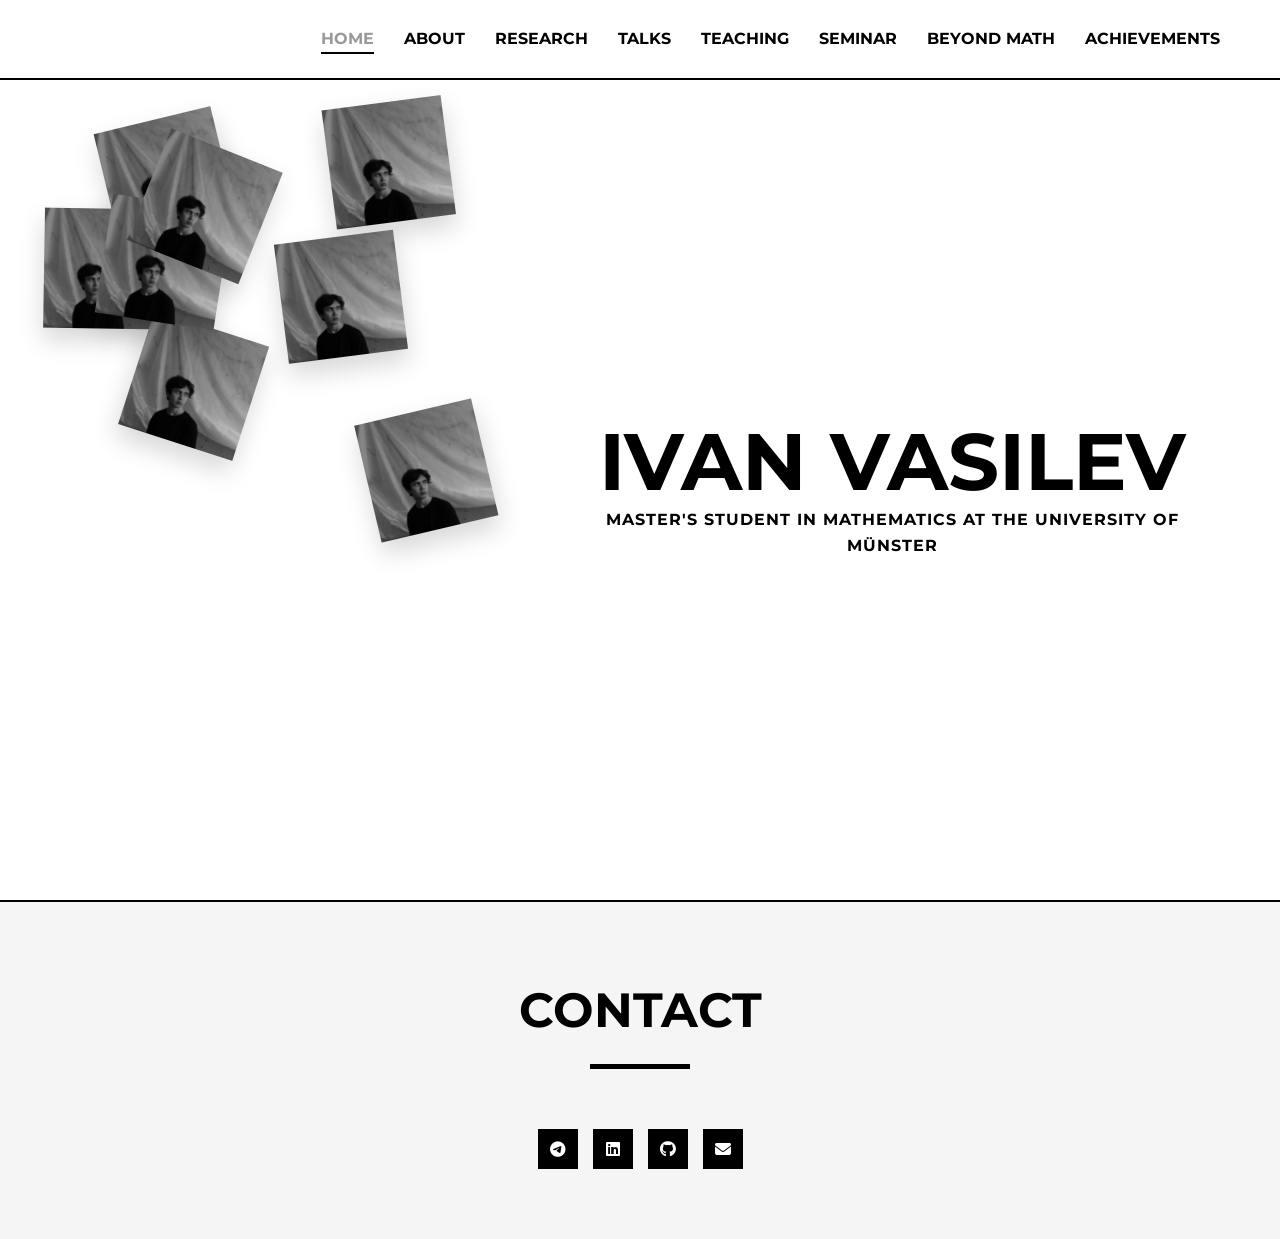
==== index.html @ d0bcae61 "Talks: order current-semester talks newest first, drop reference line Co-Authored-By: Claude Opus 5." ====
<!DOCTYPE html>
<html lang="en">
<head>
    <meta charset="UTF-8">
    <meta name="viewport" content="width=device-width, initial-scale=1.0">
    <title>Ivan Vasilev | Mathematics at the University of Münster</title>
    <meta name="description" content="Ivan Vasilev is a master's student in mathematics at the University of Münster, interested in homotopy theory.">
    <meta name="robots" content="index, follow, max-image-preview:large">
    <meta name="google-site-verification" content="-XDNYFo2A6CDOmkYh7S6EPjjQCt_J9gS6FvxMOCXnog">
    <link rel="canonical" href="https://vasilyevivan.github.io/web-page/">
    <link rel="icon" type="image/jpeg" href="https://vasilyevivan.github.io/web-page/images/profile.jpg">
    <link rel="apple-touch-icon" href="https://vasilyevivan.github.io/web-page/images/profile.jpg">

    <meta property="og:type" content="profile">
    <meta property="og:site_name" content="Ivan Vasilev">
    <meta property="og:title" content="Ivan Vasilev | Mathematics at the University of Münster">
    <meta property="og:description" content="Master's student in mathematics at the University of Münster, interested in homotopy theory.">
    <meta property="og:url" content="https://vasilyevivan.github.io/web-page/">
    <meta property="og:image" content="https://vasilyevivan.github.io/web-page/images/profile.jpg">
    <meta property="og:image:alt" content="Portrait of Ivan Vasilev">
    <meta property="og:image:width" content="640">
    <meta property="og:image:height" content="640">
    <meta property="og:locale" content="en_US">
    <meta property="profile:first_name" content="Ivan">
    <meta property="profile:last_name" content="Vasilev">

    <meta name="twitter:card" content="summary">
    <meta name="twitter:title" content="Ivan Vasilev | Mathematics at the University of Münster">
    <meta name="twitter:description" content="Master's student in mathematics at the University of Münster, interested in homotopy theory.">
    <meta name="twitter:image" content="https://vasilyevivan.github.io/web-page/images/profile.jpg">
    <meta name="twitter:image:alt" content="Portrait of Ivan Vasilev">

    <script type="application/ld+json">
    {
        "@context": "https://schema.org",
        "@type": "ProfilePage",
        "mainEntity": {
            "@type": "Person",
            "@id": "https://vasilyevivan.github.io/web-page/#ivan-vasilev",
            "name": "Ivan Vasilev",
            "url": "https://vasilyevivan.github.io/web-page/",
            "image": "https://vasilyevivan.github.io/web-page/images/profile.jpg",
            "description": "Master's student in mathematics at the University of Münster, interested in homotopy theory.",
            "jobTitle": "Master's Student in Mathematics",
            "affiliation": {
                "@type": "CollegeOrUniversity",
                "name": "University of Münster",
                "sameAs": "https://www.uni-muenster.de/en/"
            },
            "alumniOf": {
                "@type": "CollegeOrUniversity",
                "name": "Saint Petersburg State University",
                "sameAs": "https://english.spbu.ru/"
            },
            "sameAs": [
                "https://github.com/VasilyevIvan",
                "https://arxiv.org/search/math?searchtype=author&query=Vasilev%2C+I",
                "https://www.linkedin.com/in/vasilevvanya/",
                "https://t.me/VanilievVasya"
            ],
            "knowsAbout": [
                "Mathematics",
                "Homotopy theory",
                "Algebraic topology"
            ]
        }
    }
    </script>
    <link rel="stylesheet" href="css/style.css?v=20260604-7">
    <link rel="preconnect" href="https://fonts.googleapis.com">
    <link rel="preconnect" href="https://fonts.gstatic.com" crossorigin>
    <link href="https://fonts.googleapis.com/css2?family=Montserrat:wght@400;700&amp;display=swap" rel="stylesheet">
    <link rel="stylesheet" href="https://cdnjs.cloudflare.com/ajax/libs/font-awesome/6.4.0/css/all.min.css">
</head>
<body>
    <nav id="navbar">
        <div class="nav-content">
            <ul class="nav-links">
                <li><a href="#home">Home</a></li>
                <li><a href="#about">About</a></li>
                <li><a href="#research">Research</a></li>
                <li><a href="#talks">Talks</a></li>
                <li><a href="#teaching">Teaching</a></li>
                <li><a href="#seminar">Seminar</a></li>
                <li><a href="#beyond-math">Beyond Math</a></li>
                <li><a href="#achievements">Achievements</a></li>
            </ul>
            <div class="hamburger">
                <span></span>
                <span></span>
                <span></span>
            </div>
        </div>
    </nav>
<header id="hero" class="page-section" data-page="home">
    <div class="hero-content">
        <div class="hero-image-cluster" aria-label="Animated profile photos">
            <img class="card-photo" src="images/profile.jpg" alt="Ivan Vasilev profile photo">
            <img class="card-photo" src="images/profile.jpg" alt="Ivan Vasilev profile photo">
            <img class="card-photo" src="images/profile.jpg" alt="Ivan Vasilev profile photo">
            <img class="card-photo" src="images/profile.jpg" alt="Ivan Vasilev profile photo">
            <img class="card-photo" src="images/profile.jpg" alt="Ivan Vasilev profile photo">
            <img class="card-photo" src="images/profile.jpg" alt="Ivan Vasilev profile photo">
            <img class="card-photo" src="images/profile.jpg" alt="Ivan Vasilev profile photo">
            <img class="card-photo" src="images/profile.jpg" alt="Ivan Vasilev profile photo">
        </div>
        <div class="hero-text">
            <h1>Ivan Vasilev</h1>
            <h2>Master's Student in Mathematics at the University of Münster</h2>
        </div>
    </div>
</header>
<main>
    <section id="about" class="page-section" data-page="about">
        <div class="container">
            <h2 class="section-title">About Me</h2>
            <div class="about-content">
                <div class="about-text">
                    <p>I am a Master’s student in Mathematics at the University of Münster and a homotopy theorist by training. That said, I am drawn to the full breadth of mathematics: I especially enjoy questions guided by geometric intuition and approached through the language of algebra. Working at the intersection of fields fascinates me the most.</p>
                    <p>Previously, I graduated with distinction from the Faculty of Mathematics and Computer Science at Saint Petersburg State University.</p>
                    <p>Beyond the world of math, I have a wide range of passions, including theater, cinema, football, chess, and linguistics, and (to be updated).</p>
                </div>
            </div>
        </div>
    </section>

    <section id="research" class="page-section" data-page="research">
    <div class="container">
        <h2 class="section-title">Research Experience</h2>
        <div class="research-content">
            <h3 class="research-group-title">Preprints <a class="research-group-link" href="https://arxiv.org/search/math?searchtype=author&amp;query=Vasilev%2C+I" target="_blank" rel="me noopener noreferrer">All on arXiv →</a></h3>
            <ul class="research-list">
                <li>
                    <h3><a href="https://arxiv.org/abs/2512.18110" target="_blank">Unordered resolutions and homological stability for linear groups</a></h3>
                    <p class="fine-print">2025 | arXiv:2512.18110 | Joint with Serge Yagunov</p>
                    <p>My bachelor's thesis, implementing and developing Professor S. Yagunov's idea for a simplified proof of (rational) homology stability for linear groups and related questions.</p>
                </li>
            </ul>
            <h3 class="research-group-title">Other</h3>
            <ul class="other-projects">
                <li>
                    <div>
                        <h3>Torsion group of elliptic curve and volume numbers</h3>
                        <p class="project-note">3rd-year course work; recognized in the Yadro coursework competition</p>
                    </div>
                    <p class="fine-print">2024 | Saint Petersburg State University</p>
                </li>
                <li>
                    <div>
                        <h3>Binomial sums modulo prime number</h3>
                        <p class="project-note">2nd-year course work in combinatorial number theory</p>
                    </div>
                    <p class="fine-print">2023 | Saint Petersburg State University</p>
                </li>
                <li>
                    <div>
                        <h3>Substructural searching in molecular database</h3>
                        <p class="project-note">Industry experience as an algorithms researcher</p>
                    </div>
                    <p class="fine-print">March 2022 - August 2022 | Quantori</p>
                </li>
            </ul>
        </div>
    </div>
</section>

<section id="talks" class="page-section" data-page="talks">
    <div class="container">
        <h2 class="section-title">Selected Talks</h2> <!-- Title changed here -->
        <div class="talks-content">
            <h3 class="research-group-title">Winter Semester 2026/27</h3>
            <ul class="research-list"> <!-- Reusing research-list class for consistent styling -->
                <li>
                    <h3><i>K</i>-theory of stable ∞-categories, additive and localizing invariants</h3>
                    <p class="fine-print">9 December 2026 | Introduction to Algebraic K-Theory seminar, Münster</p>
                </li>
                <li>
                    <h3>Nilpotence, periodicity, and the thick subcategory theorem</h3>
                    <p class="fine-print">20 November 2026 | Advanced Topics in Tensor Triangular Geometry seminar (T. Barthel, L. Pol), MPIM Bonn</p>
                </li>
            </ul>
            <h3 class="research-group-title">Earlier talks</h3>
            <div class="compact-list grouped-list past-talks">
                <h3 class="compact-group-title">Summer Semester 2026</h3>
                <ul>
                        <li>
                            <h3>Semi-continuity theorem</h3>
                            <p class="fine-print">July 2026 | Cohomology of Coherent sheaves seminar, Münster</p>
                        </li>
                        <li>
                            <h3>Tensor categories</h3>
                            <p class="fine-print">June 2026 | Tannakian duality seminar, Münster</p>
                        </li>
                        <li>
                            <h3>Smith-Toda complexes</h3>
                            <p class="fine-print">May 2026 | Münster | Based on the chapter in A chromatic approach in homological stability by O. Randal-Williams</p>
                        </li>
                </ul>
                <h3 class="compact-group-title">Summer Semester 2025</h3>
                <ul>
                        <li>
                            <h3><a href="https://www.youtube.com/watch?v=NWBrfr2-x2Q" target="_blank">Homological stability for symmetric groups</a></h3>
                            <p class="fine-print">August 2025 | Summer mathematical lecture hall</p>
                        </li>
                </ul>
                <h3 class="compact-group-title">Winter Semester 2024/25</h3>
                <ul>
                        <li>
                            <h3>Quillen's +-construction and higher K-theory</h3>
                            <p class="fine-print">December 2024 | Student K-theory seminar</p>
                        </li>
                        <li>
                            <h3><a href="https://www.youtube.com/watch?v=ghUfPEauoR8" target="_blank">Steenrod operations and first stable homotopy group</a></h3>
                            <p class="fine-print">December 2024 | Student stable homotopy theory seminar</p>
                        </li>
                </ul>
                <h3 class="compact-group-title">Summer Semester 2024</h3>
                <ul>
                        <li>
                            <h3><a href="https://www.youtube.com/playlist?list=PLRtkLMXefuh-vQOdfvrTMmMHDNJ3cPCwY" target="_blank">Introductory course in Algebraic K-theory</a></h3>
                            <p class="fine-print">July 2024 | Summer mathematical lecture hall</p>
                        </li>
                </ul>
                <h3 class="compact-group-title">Winter Semester 2023/24</h3>
                <ul>
                        <li>
                            <h3><a href="https://www.youtube.com/watch?v=-cWu_NRbt2I&amp;ab_channel=SergeYagunov" target="_blank">Heights on elliptic curves and Mordell-Weil theorem</a></h3>
                            <p class="fine-print">December 2023 | Modular forms and elliptic curves course</p>
                        </li>
                        <li>
                            <h3><a href="https://www.youtube.com/watch?v=aqSGxX3_noo" target="_blank">Equations in finite fields. Chevalley-Warning theorem.</a></h3>
                            <p class="fine-print">October 2023 | Student Number Theory Seminar</p>
                        </li>
                </ul>
            </div>
        </div>
    </div>
</section>

<section id="teaching" class="page-section" data-page="teaching">
    <div class="container">
        <h2 class="section-title">Teaching &amp; Organizational Experience</h2>
        <div class="about-text"> <!-- Reusing about-text for the intro paragraph styling -->
            <p>Sometimes I give lectures or organize mathematical and cultural events. I have taught audiences ranging from schoolchildren to university students, starting from my own high school years. Some of the projects I have been involved in are listed below.</p>
        </div>

        <div class="teaching-timeline">
            <article class="timeline-item">
                <span class="timeline-marker"></span>
                <div class="timeline-card">
                    <span class="timeline-type">Teaching</span>
                    <h3>Topology I</h3>
                    <p class="fine-print">Winter Semester 2026-2027 | University of Münster (Teaching assistant)</p>
                </div>
            </article>
            <article class="timeline-item">
                <span class="timeline-marker"></span>
                <div class="timeline-card">
                    <span class="timeline-type">Teaching</span>
                    <h3>Ordinary Differential Equations for Students in Teacher Training</h3>
                    <p class="fine-print">Summer Semester 2026 | University of Münster (Teaching assistant)</p>
                </div>
            </article>
            <article class="timeline-item">
                <span class="timeline-marker"></span>
                <div class="timeline-card">
                    <span class="timeline-type">Teaching</span>
                    <h3>Multidimensional Integral Calculus</h3>
                    <p class="fine-print">Winter Semester 2025-2026 | University of Münster (Teaching assistant)</p>
                </div>
            </article>
            <article class="timeline-item">
                <span class="timeline-marker"></span>
                <div class="timeline-card">
                    <span class="timeline-type">Teaching</span>
                    <h3>Linear algebra course</h3>
                    <p class="fine-print">September 2024 - Present | ITMO University, Saint Petersburg (Teaching assistant)</p>
                </div>
            </article>
            <article class="timeline-item">
                <span class="timeline-marker"></span>
                <div class="timeline-card">
                    <span class="timeline-type">Teaching</span>
                    <h3>Summer school of Math and CS faculty SPbU</h3>
                    <p class="fine-print">June 2024 | Head of the educational program "Catalan's hypothesis", Saint Petersburg</p>
                </div>
            </article>
            <article class="timeline-item">
                <span class="timeline-marker"></span>
                <div class="timeline-card">
                    <span class="timeline-type">Organisation</span>
                    <h3><a href="https://euler.im/en/schools/spring-school-2024/" target="_blank">Spring school of the Euler Institute in Algebra, Number Theory, Algebraic Geometry</a></h3>
                    <p class="fine-print">May 2024 | Organiser, Saint Petersburg</p>
                </div>
            </article>
            <article class="timeline-item">
                <span class="timeline-marker"></span>
                <div class="timeline-card">
                    <span class="timeline-type">Organisation</span>
                    <h3>Student Number Theory Seminar</h3>
                    <p class="fine-print">October 2023 - March 2024 | Main organiser, Saint Petersburg</p>
                </div>
            </article>
        </div>
        <div class="more-list">
            <button class="more-toggle" type="button" aria-expanded="false" aria-controls="other-teaching">More</button>
            <ul class="compact-list" id="other-teaching" hidden>
                <li>
                    <h3>Regional stage of All-Russian olympiad in Mathematics</h3>
                    <p class="fine-print">February 2021 | Jury member, Tyumen</p>
                </li>
                <li>
                    <h3>Preparatory program for the team of the Tyumen Physics and Mathematics School</h3>
                    <p class="fine-print">2020-2021 | Teacher for 7th grade students</p>
                </li>
            </ul>
        </div>
    </div>
</section>

<section id="seminar" class="page-section" data-page="seminar">
    <div class="container">
        <h2 class="section-title">Seminar</h2>
        <div class="seminar-content">
            <div class="seminar-current">
                <p class="seminar-label">Current seminar · Winter Semester 2026/27</p>
                <h3>Chromatic Homotopy Seminar</h3>
                <p>This semester I am organizing a seminar on chromatic homotopy theory together with Yiliu Liu. The syllabus and notes from the talks will be posted here.</p>
                <div class="seminar-links">
                    <a class="document-link" href="documents/chromatic-homotopy-seminar-syllabus.pdf" target="_blank">Download Syllabus</a>
                </div>
                <p class="seminar-notes">Notes:
                    <a href="documents/chromatic-seminar-talk-01-notes.pdf" target="_blank">Talk 1</a> ·
                    <a href="documents/chromatic-seminar-talk-02-notes.pdf" target="_blank">Talk 2</a>
                </p>
            </div>
            <div class="seminar-past">
                <h3>Past seminars</h3>
                <div class="seminar-past-item">
                    <div>
                        <p class="seminar-past-title">Topos Theory Seminar</p>
                        <p class="fine-print">Summer Semester 2026 | Münster</p>
                    </div>
                    <div class="seminar-past-links">
                        <a href="documents/topos-theory-seminar-syllabus.pdf" target="_blank">Syllabus</a>
                        <a href="documents/topos-theory-seminar-notes.pdf" target="_blank">Notes</a>
                    </div>
                </div>
            </div>
        </div>
    </div>
</section>

<section id="beyond-math" class="page-section" data-page="beyond-math">
    <div class="container">
        <h2 class="section-title">Beyond Math</h2>
        <div class="beyond-content">
            <p class="beyond-intro">Besides mathematics, I have acted in theatre productions, occasionally appeared in films, and organized a documentary film club in Saint Petersburg. Some of my non-mathematical activities can be found here.</p>
            <div class="beyond-newspaper">
                <section class="beyond-story beyond-story-feature">
                    <div class="beyond-story-label">Cinema</div>
                    <div class="beyond-story-body beyond-film-list">
                        <article class="beyond-film-item">
                            <div class="beyond-image-stack">
                                <img src="images/where-is-zhu.jpg" alt="Where is Zhu? film poster">
                            </div>
                            <div class="beyond-story-text">
                                <h3>Where is Zhu?</h3>
                                <p>I appeared in a supporting role in <em>Where is Zhu?</em>, a film by Liza Baum. Recently, the film was screened at the 33rd Saint Anna Film Festival.</p>
                                <img class="beyond-text-image" src="images/where-is-zhu-still.jpg" alt="Still from Where is Zhu?">
                            </div>
                        </article>
                        <article class="beyond-film-item">
                            <div class="beyond-image-stack">
                                <img src="images/journey-to-the-sun-poster.jpg" alt="Journey to the Sun and Back poster">
                            </div>
                            <div class="beyond-story-text">
                                <h3>Journey to the Sun and Back</h3>
                                <p>I appeared as a psychiatric patient in a series by Roman Mikhailov, formerly a mathematician and now a film director.</p>
                                <img class="beyond-text-image" src="images/journey-to-the-sun-still.jpg" alt="Still from Journey to the Sun and Back">
                            </div>
                        </article>
                        <div class="beyond-film-notes">
                            <h3>Film Community</h3>
                            <ul>
                                <li>
                                    <span>Organizing the documentary film community and film club GdeDoc in Saint Petersburg</span>
                                    <img class="beyond-note-image" src="images/gdedoc-film-club.jpg" alt="GdeDoc documentary film club">
                                </li>
                                <li>
                                    <span>Volunteering at the VOICES Film Festival in Vologda</span>
                                    <img class="beyond-note-image" src="images/voices-film-festival.jpg" alt="VOICES Film Festival in Vologda">
                                </li>
                                <li>
                                    <span>Taking part in the Documentary Film Lab at Summer School</span>
                                    <img class="beyond-note-image" src="images/documentary-film-lab.jpg" alt="Documentary Film Lab at Summer School">
                                </li>
                            </ul>
                        </div>
                    </div>
                </section>
                <section class="beyond-story">
                    <div class="beyond-story-label">Theater</div>
                    <div class="beyond-story-body beyond-theater-list">
                        <article class="beyond-theater-item">
                            <h3>School Theater</h3>
                            <p>At school, I acted in class plays. The recordings are still available on YouTube.</p>
                            <a href="https://www.youtube.com/watch?v=fMaa4Z_utDI" target="_blank">Watch on YouTube</a>
                            <img class="beyond-wide-image" src="images/school-theater-1.jpg" alt="School theater performance">
                        </article>
                        <article class="beyond-theater-item">
                            <h3>School Theater</h3>
                            <p>Another recording from a school play is also available on YouTube.</p>
                            <a href="https://www.youtube.com/watch?v=C0hHjg2A8UU&amp;list=PL3U9FO0U6DJkoqFaSY6SPM52lhqYWjZo0&amp;index=15" target="_blank">Watch on YouTube</a>
                            <img class="beyond-wide-image" src="images/school-theater-2.jpg" alt="School theater performance">
                        </article>
                        <article class="beyond-theater-item">
                            <h3>Theater S.</h3>
                            <p>Later, I acted in the youth amateur Theater S. in Saint Petersburg.</p>
                            <img class="beyond-note-image" src="images/theater-s.jpg" alt="Theater S. in Saint Petersburg">
                        </article>
                        <article class="beyond-theater-item">
                            <h3>Theater Lab</h3>
                            <p>Recently, I also took part in a theater laboratory at the same Summer School.</p>
                            <img class="beyond-note-image" src="images/summer-school-theater-lab.jpg" alt="Theater laboratory at Summer School">
                        </article>
                    </div>
                </section>
                <section class="beyond-story">
                    <div class="beyond-story-label">Photography</div>
                    <div class="beyond-story-body">
                        <h3>Photography</h3>
                    </div>
                </section>
                <section class="beyond-story">
                    <div class="beyond-story-label">Miscellaneous</div>
                    <div class="beyond-story-body">
                        <h3>Miscellaneous</h3>
                    </div>
                </section>
            </div>
        </div>
    </div>
</section>

<section id="achievements" class="page-section" data-page="achievements">
    <div class="container">
        <h2 class="section-title">Achievements &amp; Awards</h2>

        <div class="achievements-content">
            <ul class="research-list">
                <li>
                    <h3>ProTalent Scholarship</h3>
                    <p class="fine-print">Deutschlandstipendium, scholarship program of the University of Münster (2026-2027)</p>
                </li>
                <li>
                    <h3>Scholarship by “Rodnye Goroda”</h3>
                    <p class="fine-print">Social investment program of Gazprom Neft PJSC (2021-2025)</p>
                </li>
                <li>
                    <h3>Scholarship by “Yadro”</h3>
                    <p class="fine-print">Sponsor of the Faculty of Mathematics and Computer Science, SPbSU (2024-2025)</p>
                </li>
            </ul>
            <div class="more-list">
                <button class="more-toggle" type="button" aria-expanded="false" aria-controls="other-achievements">More</button>
                <div class="compact-list grouped-list" id="other-achievements" hidden>
                    <h3 class="compact-group-title">During University</h3>
                    <ul>
                        <li>
                            <h3>Letter of Gratitude from the Euler International Mathematical Institute</h3>
                            <p class="fine-print">For organizing the Student Number Theory Seminar (2023)</p>
                        </li>
                    </ul>
                    <h3 class="compact-group-title">During School</h3>
                    <ul>
                        <li>
                            <h3>Final of The International Zhautykov Olympiad in Mathematics</h3>
                            <p class="fine-print">Silver Medal (2021)</p>
                        </li>
                        <li>
                            <h3>Final of The Geometrical Olympiad in honour of I.F. Sharygin</h3>
                            <p class="fine-print">Certificate of Appreciation (2019)</p>
                        </li>
                        <li>
                            <h3>Regional stage of All-Russian National Olympiad in Mathematics</h3>
                            <p class="fine-print">Prize winner (2021, 2020, 2019)</p>
                        </li>
                        <li>
                            <h3>Final of All-Russian SPbSU Olympiad in Mathematics</h3>
                            <p class="fine-print">Prize winner (2020)</p>
                        </li>
                        <li>
                            <h3>Final of Saint Petersburg Olympiad in Mathematics</h3>
                            <p class="fine-print">Prize winner (2021)</p>
                        </li>
                    </ul>
                </div>
            </div>
        </div>
    </div>
</section>

<section id="contact">
<div class="container">
    <h2 class="section-title">Contact</h2>
    <div class="contact-content">
        <div class="contact-info">
            <div class="social-links">
                <a href="https://t.me/VanilievVasya" target="_blank" rel="me noopener noreferrer" aria-label="Ivan Vasilev on Telegram"><i class="fab fa-telegram-plane" aria-hidden="true"></i></a>
                <a href="https://www.linkedin.com/in/vasilevvanya/" target="_blank" rel="me noopener noreferrer" aria-label="Ivan Vasilev on LinkedIn"><i class="fab fa-linkedin" aria-hidden="true"></i></a>
                <a href="https://github.com/VasilyevIvan" target="_blank" rel="me noopener noreferrer" aria-label="Ivan Vasilev on GitHub"><i class="fab fa-github" aria-hidden="true"></i></a>
                <a href="mailto:ivanvasilyevwork@gmail.com" aria-label="Email Ivan Vasilev"><i class="fas fa-envelope" aria-hidden="true"></i></a>
            </div>
        </div>
    </div>
</div>
</section>
</main>
<script src="js/script.js"></script>
</body>
</html>
---- css/style.css ----
/* Reset and base styles */
* {
margin: 0;
padding: 0;
box-sizing: border-box;
}
:root {
--primary-color: #000000;
--secondary-color: #ffffff;
--accent-color: #333333; /* Dark grey for hover/accents */
--text-color: #000000;
--light-bg: #f5f5f5; /* Lighter grey */
--dark-bg: #000000;
--white: #fff;
--gray: #999999;
--light-gray: #e0e0e0;
--navbar-height: 80px; /* Define navbar height as a variable */
--border-radius: 0;
}
body {
font-family: 'Montserrat', sans-serif;
line-height: 1.6;
color: var(--text-color);
background-color: var(--secondary-color);
overflow-x: hidden;
}
.container {
max-width: 1200px;
margin: 0 auto;
padding: 0 20px;
}
/* Navigation */
#navbar {
position: fixed;
top: 0;
width: 100%;
height: var(--navbar-height);
background-color: var(--secondary-color);
z-index: 1000;
transition: all 0.3s ease;
border-bottom: 2px solid var(--primary-color);
display: flex;
align-items: center;
}
.nav-content {
width: 100%;
max-width: 1200px;
margin: 0 auto;
padding: 0 20px;
display: flex;
justify-content: flex-end;
align-items: center;
}
.nav-links {
display: flex;
list-style: none;
}
.nav-links li {
margin-left: 30px;
}
.nav-links a {
text-decoration: none;
color: var(--primary-color);
font-weight: 700;
font-size: 1rem;
transition: color 0.3s ease, border-color 0.3s ease;
text-transform: uppercase;
border-bottom: 2px solid transparent;
padding-bottom: 4px;
}
.nav-links a:hover,
.nav-links a.active {
color: var(--gray);
border-bottom-color: var(--primary-color);
}
.hamburger {
display: none;
flex-direction: column;
cursor: pointer;
}
.hamburger span {
width: 30px;
height: 4px;
background-color: var(--primary-color);
margin: 4px 0;
transition: all 0.3s ease;
}
/* Hero section */
#hero {
min-height: 100vh;
display: flex;
align-items: center;
background-color: var(--secondary-color);
position: relative;
padding-top: var(--navbar-height); /* Push content down to account for fixed navbar */
}
.hero-content {
display: flex;
align-items: center;
justify-content: flex-end;
width: 100%;
max-width: 1200px;
margin: 0 auto;
padding: 0 40px;
}
.hero-image-cluster {
position: absolute;
top: var(--navbar-height); /* Position flush under the navbar */
left: 0; /* Position flush to the left edge */
width: min(540px, 46vw);
height: min(470px, calc(100vh - var(--navbar-height) - 40px));
z-index: 10;
pointer-events: none;
}
.card-photo {
--card-x: 0px;
--card-y: 0px;
--card-angle: 0deg;
--card-start-x: 0px;
--card-start-rotate: 0deg;
--card-delay: 0ms;
position: absolute;
top: 0;
left: 0;
width: 120px;
height: 120px;
object-fit: cover;
filter: grayscale(100%);
background-color: var(--light-gray); /* Placeholder color */
box-shadow: 0 12px 24px rgba(0, 0, 0, 0.16);
transform-origin: center center;
animation: throw-card 900ms cubic-bezier(0.16, 0.92, 0.24, 1) both;
animation-delay: var(--card-delay);
will-change: transform, opacity;
}
@keyframes throw-card {
0% {
opacity: 0;
transform: translate(var(--card-start-x), -180px) rotate(var(--card-start-rotate)) scale(0.92);
}
58% {
opacity: 1;
transform: translate(calc(var(--card-x) * 1.03), calc(var(--card-y) + 18px)) rotate(calc(var(--card-angle) + 5deg)) scale(1);
}
100% {
opacity: 1;
transform: translate(var(--card-x), var(--card-y)) rotate(var(--card-angle)) scale(1);
}
}
.hero-text {
text-align: center;
max-width: 55%;
z-index: 20;
position: relative;
margin-left: auto;
}
.hero-text h1 {
font-size: 5rem;
margin: 0;
color: var(--primary-color);
line-height: 1;
text-transform: uppercase;
font-weight: 700;
}
.hero-text h2 {
font-size: 1rem;
font-weight: 700;
color: var(--text-color);
margin-top: 5px;
letter-spacing: 1px;
text-transform: uppercase;
}
/* Sections common styles */
main {
background-color: var(--white);
}
section {
padding: calc(var(--navbar-height) + 80px) 0 90px;
min-height: 100vh;
}
.page-section {
display: none;
}
#hero.page-section {
display: none;
}
.page-section.is-active {
display: block;
animation: page-fade-in 260ms ease both;
}
#hero.page-section.is-active {
display: flex;
}
@keyframes page-fade-in {
from {
opacity: 0;
transform: translateY(8px);
}
to {
opacity: 1;
transform: translateY(0);
}
}
.section-title {
text-align: center;
font-size: 3rem;
margin-bottom: 80px;
color: var(--primary-color);
text-transform: uppercase;
position: relative;
font-weight: 700;
}
.section-title::after {
content: '';
position: absolute;
bottom: -20px;
left: 50%;
transform: translateX(-50%);
width: 100px;
height: 5px;
background-color: var(--primary-color);
}
/* About section */
.about-text p {
margin-bottom: 20px;
font-size: 1.1rem;
line-height: 1.8;
text-align: center;
max-width: 800px;
margin-left: auto;
margin-right: auto;
}
/* Research section */
#research {
background-color: var(--light-bg);
}
.research-list {
list-style-type: none;
max-width: 800px;
margin: 0 auto;
}
.research-group-title {
max-width: 800px;
margin: 0 auto 16px;
font-size: 1.1rem;
font-weight: 700;
letter-spacing: 0.08em;
text-transform: uppercase;
color: var(--primary-color);
}
.research-group-link {
float: right;
font-size: 0.8rem;
color: var(--primary-color);
}
.research-group-link:hover {
color: var(--gray);
}
.research-list + .research-group-title {
margin-top: 40px;
}
#research .other-projects,
.past-talks {
max-width: 800px;
margin: 0 auto;
}
.past-talks .compact-group-title {
margin: 22px 0 8px;
color: var(--gray);
}
.past-talks .compact-group-title:first-child {
margin-top: 0;
}
#research .other-projects li,
#talks .past-talks li {
padding: 12px 0;
grid-template-columns: minmax(0, 1fr) 340px;
}
#research .other-projects h3,
#talks .past-talks li h3 {
font-size: 0.9rem;
}
#research .other-projects .fine-print,
#talks .past-talks .fine-print {
font-size: 0.85rem;
}
.project-note {
margin-top: 4px;
font-size: 0.85rem;
}
.research-list li {
background-color: var(--white);
padding: 25px;
margin-bottom: 20px;
border: 2px solid var(--primary-color);
}
.more-list {
max-width: 800px;
margin: 12px auto 0;
text-align: center;
}
.more-toggle {
appearance: none;
background-color: var(--primary-color);
border: 2px solid var(--primary-color);
color: var(--secondary-color);
cursor: pointer;
font: inherit;
font-size: 0.85rem;
font-weight: 700;
letter-spacing: 0.08em;
padding: 10px 22px;
text-transform: uppercase;
transition: background-color 0.3s ease, color 0.3s ease;
}
.more-toggle:hover {
background-color: var(--secondary-color);
color: var(--primary-color);
}
.compact-list,
.other-projects {
list-style: none;
margin-top: 28px;
text-align: left;
border-top: 2px solid var(--primary-color);
}
.grouped-list {
border-top: 0;
}
.grouped-list ul {
list-style: none;
border-top: 2px solid var(--primary-color);
}
.compact-group-title {
font-size: 0.82rem;
font-weight: 700;
letter-spacing: 0.08em;
margin: 30px 0 10px;
text-transform: uppercase;
}
.compact-list li,
.other-projects li {
display: grid;
grid-template-columns: minmax(0, 1fr) 260px;
gap: 24px;
padding: 18px 0;
border-bottom: 2px solid var(--primary-color);
}
.compact-list h3,
.other-projects h3 {
font-size: 1rem;
line-height: 1.35;
text-transform: uppercase;
}
.compact-list h3 a {
color: var(--primary-color);
text-decoration: none;
transition: color 0.3s ease, text-decoration 0.3s ease;
}
.compact-list h3 a:hover {
color: var(--gray);
text-decoration: underline;
}
.compact-list .fine-print,
.other-projects .fine-print {
margin-bottom: 0;
text-align: right;
}
/* Styling for links within research-list h3 elements */
.research-list h3 a {
text-decoration: none; /* No underline by default */
color: var(--primary-color); /* Links are black */
transition: color 0.3s ease, text-decoration 0.3s ease;
}
.research-list h3 a:hover {
color: var(--gray); /* Change color to gray on hover */
text-decoration: underline; /* Add underline on hover */
}
.research-list .date {
color: var(--primary-color);
font-style: italic;
margin-bottom: 10px;
display: block;
}
.fine-print {
font-size: 0.9em; /* Smaller font size */
color: var(--gray); /* Subdued color */
margin-bottom: 10px;
display: block;
}
/* Talks section */
#talks {
background-color: var(--white);
}
.talks-content {
display: block;
}
.talk-item {
background-color: var(--light-bg);
padding: 25px;
border: 2px solid var(--primary-color);
}
.talk-item h3 {
font-size: 1.2rem;
margin-bottom: 10px;
color: var(--primary-color);
text-transform: uppercase;
font-weight: 700;
}
.talk-item .event {
font-weight: 700;
margin-bottom: 5px;
}
.talk-item .date {
color: var(--primary-color);
font-style: italic;
}
/* Teaching section */
#teaching {
background-color: var(--light-bg);
}
.teaching-timeline {
position: relative;
display: grid;
gap: 34px;
max-width: 980px;
margin: 80px auto 0;
}
.teaching-timeline::before {
content: '';
position: absolute;
top: 0;
bottom: 0;
left: 50%;
width: 2px;
background-color: var(--primary-color);
transform: translateX(-50%);
}
.timeline-item {
position: relative;
width: calc(50% - 48px);
}
.timeline-item:nth-child(odd) {
justify-self: start;
text-align: right;
}
.timeline-item:nth-child(even) {
justify-self: end;
text-align: left;
}
.timeline-marker {
position: absolute;
top: 26px;
width: 14px;
height: 14px;
background-color: var(--primary-color);
border: 3px solid var(--light-bg);
z-index: 2;
}
.timeline-item:nth-child(odd) .timeline-marker {
right: -55px;
}
.timeline-item:nth-child(even) .timeline-marker {
left: -55px;
}
.timeline-card {
background-color: var(--white);
border: 2px solid var(--primary-color);
padding: 24px;
}
.timeline-type {
display: inline-block;
margin-bottom: 12px;
font-size: 0.72rem;
font-weight: 700;
letter-spacing: 0.08em;
text-transform: uppercase;
color: var(--white);
background-color: var(--primary-color);
padding: 4px 8px;
}
.timeline-card h3 {
font-size: 1.15rem;
line-height: 1.35;
margin-bottom: 10px;
color: var(--primary-color);
text-transform: uppercase;
font-weight: 700;
}
.timeline-card h3 a {
text-decoration: none;
color: var(--primary-color);
transition: color 0.3s ease, text-decoration 0.3s ease;
}
.timeline-card h3 a:hover {
color: var(--gray);
text-decoration: underline;
}
.timeline-card p:last-child {
margin-top: 8px;
}
/* Seminar section */
#seminar {
background-color: var(--light-bg);
}
.seminar-content {
max-width: 880px;
margin: 0 auto;
}
.seminar-current {
background-color: var(--white);
border: 3px solid var(--primary-color);
padding: 48px 40px;
text-align: center;
}
.seminar-label {
font-size: 0.85rem;
font-weight: 700;
letter-spacing: 0.08em;
text-transform: uppercase;
color: var(--gray);
margin-bottom: 10px;
}
.seminar-current h3 {
font-size: 1.6rem;
margin-bottom: 18px;
color: var(--primary-color);
text-transform: uppercase;
font-weight: 700;
}
.seminar-current > p:not(.seminar-label) {
font-size: 1.1rem;
line-height: 1.8;
max-width: 680px;
margin: 0 auto;
}
.seminar-links {
display: flex;
justify-content: center;
gap: 14px;
margin-top: 24px;
}
.document-link {
display: inline-flex;
align-items: center;
justify-content: center;
background-color: var(--primary-color);
border: 2px solid var(--primary-color);
color: var(--secondary-color);
font-size: 0.85rem;
font-weight: 700;
letter-spacing: 0.08em;
padding: 10px 22px;
text-decoration: none;
text-transform: uppercase;
transition: background-color 0.3s ease, color 0.3s ease;
}
.document-link:hover {
background-color: var(--secondary-color);
color: var(--primary-color);
}
.seminar-current > p.seminar-notes {
margin-top: 20px;
font-size: 0.85rem;
font-weight: 700;
letter-spacing: 0.08em;
text-transform: uppercase;
}
.seminar-notes a {
color: var(--primary-color);
}
.seminar-notes a:hover {
color: var(--gray);
}
.document-link.is-pending {
background-color: transparent;
color: var(--primary-color);
border-style: dashed;
cursor: default;
}
.seminar-past {
margin-top: 40px;
}
.seminar-past h3 {
font-size: 1rem;
margin-bottom: 14px;
color: var(--primary-color);
text-transform: uppercase;
font-weight: 700;
text-align: center;
}
.seminar-past-item {
display: flex;
justify-content: space-between;
align-items: center;
gap: 20px;
background-color: var(--white);
border: 2px solid var(--primary-color);
padding: 18px 24px;
}
.seminar-past-title {
font-weight: 700;
font-size: 1.05rem;
}
.seminar-past-links {
display: flex;
gap: 18px;
}
.seminar-past-links a {
color: var(--primary-color);
font-weight: 700;
text-transform: uppercase;
font-size: 0.85rem;
letter-spacing: 0.08em;
}
@media (max-width: 600px) {
.seminar-current {
padding: 32px 20px;
}
.seminar-links {
flex-direction: column;
}
.seminar-past-item {
flex-direction: column;
align-items: flex-start;
}
}
/* Beyond Math section */
#beyond-math {
background-color: var(--white);
}
.beyond-content {
max-width: 960px;
margin: 0 auto;
}
.beyond-intro {
font-size: 1.1rem;
line-height: 1.8;
text-align: center;
max-width: 780px;
margin: 0 auto 44px;
}
.beyond-newspaper {
border-top: 3px solid var(--primary-color);
border-bottom: 3px solid var(--primary-color);
}
.beyond-story {
display: grid;
grid-template-columns: 190px minmax(0, 1fr);
gap: 28px;
padding: 30px 0;
border-bottom: 2px solid var(--primary-color);
}
.beyond-story:last-child {
border-bottom: 0;
}
.beyond-story-label {
font-size: 1.4rem;
font-weight: 700;
letter-spacing: 0.08em;
line-height: 1;
text-transform: uppercase;
}
.beyond-story-body {
min-height: 130px;
}
.beyond-story-body h3 {
font-size: 1.5rem;
font-weight: 700;
margin-bottom: 14px;
text-transform: uppercase;
color: var(--primary-color);
}
.beyond-story-body p {
font-size: 1.05rem;
line-height: 1.75;
}
.beyond-film-list {
display: grid;
gap: 34px;
}
.beyond-film-item {
display: grid;
grid-template-columns: minmax(220px, 360px) minmax(0, 1fr);
gap: 28px;
align-items: start;
}
.beyond-film-item + .beyond-film-item {
padding-top: 30px;
border-top: 1px solid var(--primary-color);
}
.beyond-film-notes {
padding-top: 30px;
border-top: 1px solid var(--primary-color);
}
.beyond-film-notes h3 {
font-size: 1.25rem;
}
.beyond-film-notes ul {
list-style: none;
}
.beyond-film-notes li {
padding: 12px 0;
border-top: 1px solid var(--light-gray);
font-size: 1.05rem;
line-height: 1.6;
}
.beyond-film-notes li:first-child {
border-top: 0;
}
.beyond-note-image {
width: min(100%, 360px);
height: auto;
margin-top: 14px;
border: 2px solid var(--primary-color);
display: block;
}
.beyond-wide-image {
width: min(100%, 640px);
height: auto;
margin-top: 14px;
border: 2px solid var(--primary-color);
display: block;
}
.beyond-theater-list {
display: grid;
gap: 30px;
}
.beyond-theater-item {
padding-top: 30px;
border-top: 1px solid var(--primary-color);
}
.beyond-theater-item:first-child {
padding-top: 0;
border-top: 0;
}
.beyond-theater-item a {
display: inline-block;
margin-top: 10px;
color: var(--primary-color);
font-weight: 700;
text-decoration: none;
border-bottom: 2px solid var(--primary-color);
}
.beyond-theater-item a:hover {
color: var(--gray);
border-bottom-color: var(--gray);
}
.beyond-image-stack {
display: grid;
gap: 16px;
}
.beyond-image-stack img {
width: 100%;
height: auto;
border: 2px solid var(--primary-color);
display: block;
}
.beyond-text-image {
width: 100%;
height: auto;
margin-top: 20px;
border: 2px solid var(--primary-color);
display: block;
}
/* Achievements section */
#achievements {
background-color: var(--white);
}
.achievements-content {
display: block;
}
.achievement-item {
background-color: var(--light-bg);
padding: 25px;
border: 2px solid var(--primary-color);
text-align: center;
}
.achievement-item i {
font-size: 2.5rem;
color: var(--primary-color);
margin-bottom: 15px;
}
.achievement-item h3 {
font-size: 1.2rem;
margin-bottom: 10px;
color: var(--primary-color);
text-transform: uppercase;
font-weight: 700;
}
/* Contact section */
#contact {
background-color: var(--light-bg);
border-top: 2px solid var(--primary-color);
min-height: auto;
padding: 70px 0;
}
.contact-info {
max-width: 500px;
margin: 0 auto;
text-align: center;
}
.contact-info h3 {
font-size: 1.5rem;
margin-bottom: 25px;
color: var(--primary-color);
text-align: center;
text-transform: uppercase;
font-weight: 700;
}
.contact-info p {
margin-bottom: 15px;
/* Removed display: inline-flex; align-items: center; justify-content: center; */
/* Instead, just keep text-align center, which is already applied to .contact-info */
font-size: 1.1rem;
display: block; /* Make each paragraph a block to stack vertically */
text-align: center; /* Ensure text remains centered */
}
.contact-info i {
margin-right: 15px;
color: var(--primary-color);
width: 20px;
}
.social-links {
display: flex;
gap: 15px;
margin-top: 30px;
justify-content: center;
}
.social-links a {
display: inline-flex;
align-items: center;
justify-content: center;
width: 40px;
height: 40px;
background-color: var(--primary-color);
color: var(--secondary-color);
text-decoration: none;
transition: all 0.3s ease;
}
.social-links i {
margin-right: 0;
color: var(--secondary-color);
width: auto;
}
.social-links a:hover {
background-color: var(--accent-color);
}
/* Responsive design */
@media (max-width: 1200px) {
.hero-text {
max-width: 50%;
}
}
@media (max-width: 992px) {
#hero {
padding-top: 120px;
align-items: flex-start;
}

.hero-content {
    flex-direction: column;
    align-items: center;
    text-align: center;
    justify-content: flex-start;
}

.hero-image-cluster {
    position: static;
    width: min(520px, 92vw);
    height: 390px;
    margin-bottom: 40px;
}

.hero-text {
    text-align: center;
    max-width: 100%;
}

}
@media (max-width: 768px) {
.nav-links {
display: none;
position: absolute;
top: 80px;
left: 0;
width: 100%;
background-color: var(--white);
flex-direction: column;
padding: 20px;
border-top: 2px solid var(--primary-color);
}
    .nav-links.active {
    display: flex;
}

.hamburger {
    display: flex;
}

.hero-text h1 {
    font-size: 3.5rem;
}

.hero-text h2 {
    font-size: 0.9rem;
}

.section-title {
    font-size: 2.5rem;
}

.subsection-title {
font-size: 1.8rem; /* Slightly smaller than section title */
color: var(--primary-color);
text-align: center;
margin-top: 60px; /* Space above subsection */
margin-bottom: 40px; /* Space below subsection title */
text-transform: uppercase;
font-weight: 700;
}
.teaching-timeline {
gap: 24px;
margin-top: 56px;
padding-left: 28px;
}
.teaching-timeline::before {
left: 7px;
transform: none;
}
.timeline-item,
.timeline-item:nth-child(odd),
.timeline-item:nth-child(even) {
width: 100%;
justify-self: stretch;
text-align: left;
}
.timeline-item:nth-child(odd) .timeline-marker,
.timeline-item:nth-child(even) .timeline-marker {
left: -28px;
right: auto;
}
.timeline-card {
padding: 20px;
}
.compact-list li,
.other-projects li {
display: block;
}
.compact-list .fine-print,
.other-projects .fine-print {
margin-top: 6px;
text-align: left;
}
.beyond-story,
.beyond-film-item {
grid-template-columns: 1fr;
}
.beyond-story-label {
font-size: 1.1rem;
}
}
@media (max-width: 576px) {
.hero-image-cluster {
height: 320px;
}
.card-photo {
width: 90px;
height: 90px;
}

.hero-text h1 {
    font-size: 2.8rem;
}

.section-title {
    font-size: 2rem;
}

section {
    padding: calc(var(--navbar-height) + 50px) 0 70px;
}
.beyond-story {
gap: 16px;
padding: 24px 0;
}
}
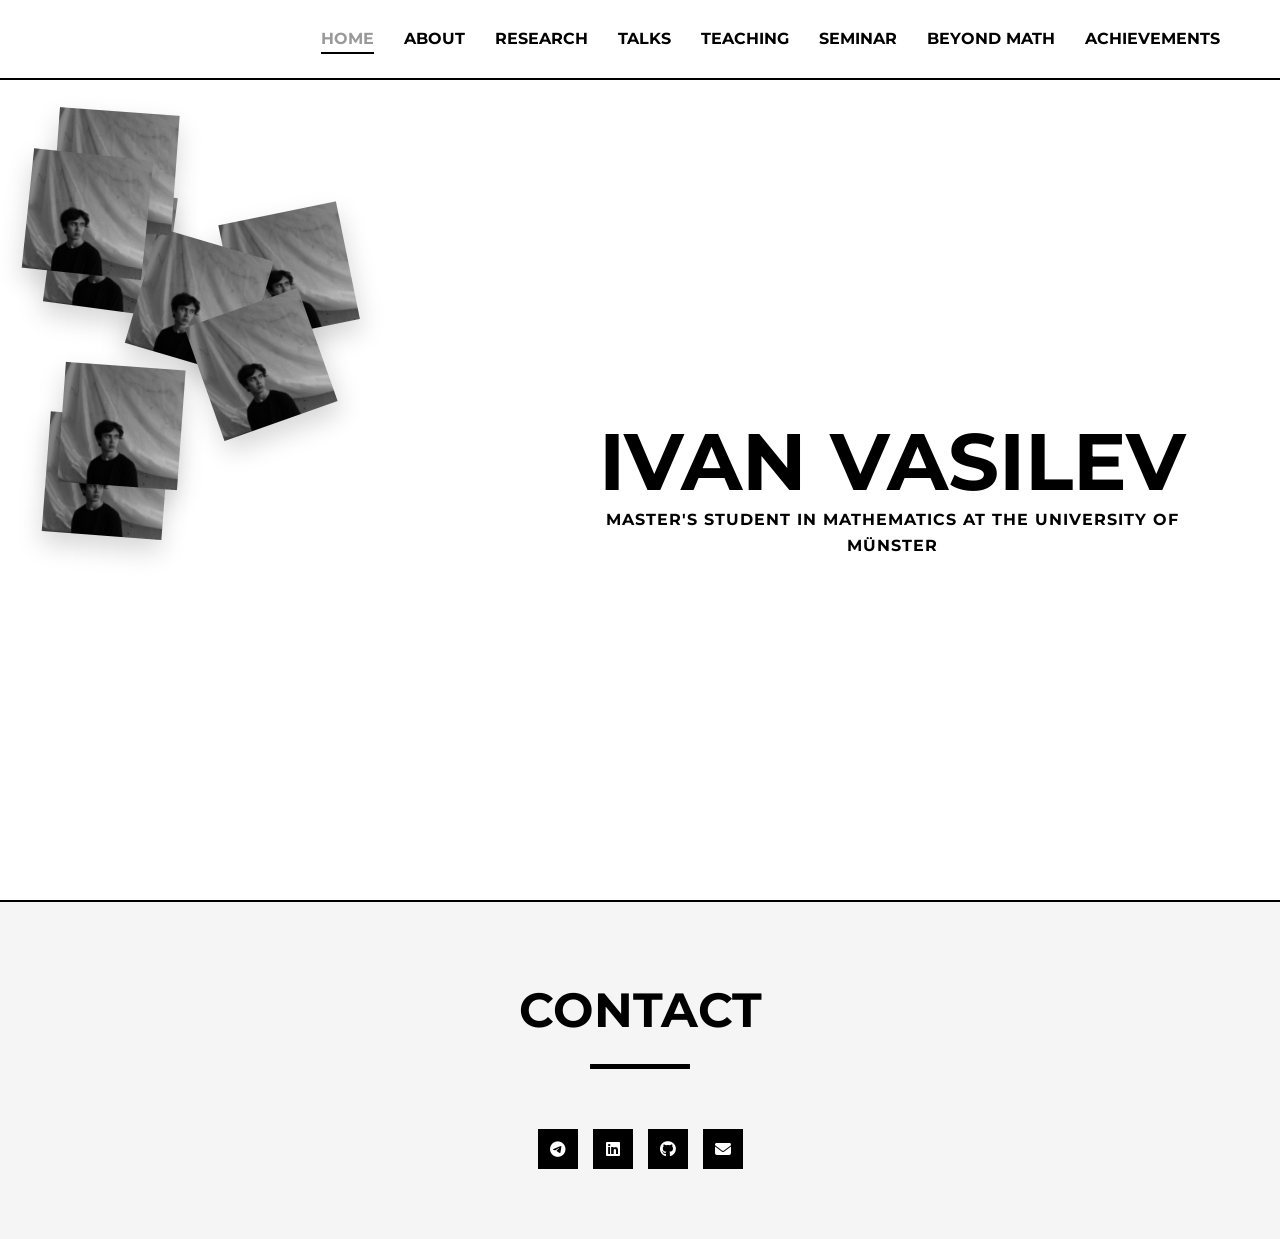
==== commit 4ba8fef7: "Talks: link seminar pages for current-semester talks Co-Authored-By: Claude Opus 5.5 <noreply@anthro" ====
--- a/index.html
+++ b/index.html
@@ -172,11 +172,11 @@
             <ul class="research-list"> <!-- Reusing research-list class for consistent styling -->
                 <li>
                     <h3><i>K</i>-theory of stable ∞-categories, additive and localizing invariants</h3>
-                    <p class="fine-print">9 December 2026 | Introduction to Algebraic K-Theory seminar, Münster</p>
+                    <p class="fine-print">9 December 2026 | <a href="https://algebraicktheorywise26-27-66b76f.gitlab.io/" target="_blank" rel="noopener noreferrer">Introduction to Algebraic K-Theory seminar</a>, Münster</p>
                 </li>
                 <li>
                     <h3>Nilpotence, periodicity, and the thick subcategory theorem</h3>
-                    <p class="fine-print">20 November 2026 | Advanced Topics in Tensor Triangular Geometry seminar (T. Barthel, L. Pol), MPIM Bonn</p>
+                    <p class="fine-print">20 November 2026 | <a href="https://drive.google.com/file/d/1uM5Jdm8ia8xE_oRNWxCTr8bUw1RpTjJH/view" target="_blank" rel="noopener noreferrer">Advanced Topics in Tensor Triangular Geometry seminar</a> (T. Barthel, L. Pol), MPIM Bonn</p>
                 </li>
             </ul>
             <h3 class="research-group-title">Earlier talks</h3>
--- a/css/style.css
+++ b/css/style.css
@@ -382,6 +382,13 @@
 margin-bottom: 10px;
 display: block;
 }
+.fine-print a {
+color: var(--primary-color);
+transition: color 0.3s ease;
+}
+.fine-print a:hover {
+color: var(--gray);
+}
 .fine-print {
 font-size: 0.9em; /* Smaller font size */
 color: var(--gray); /* Subdued color */
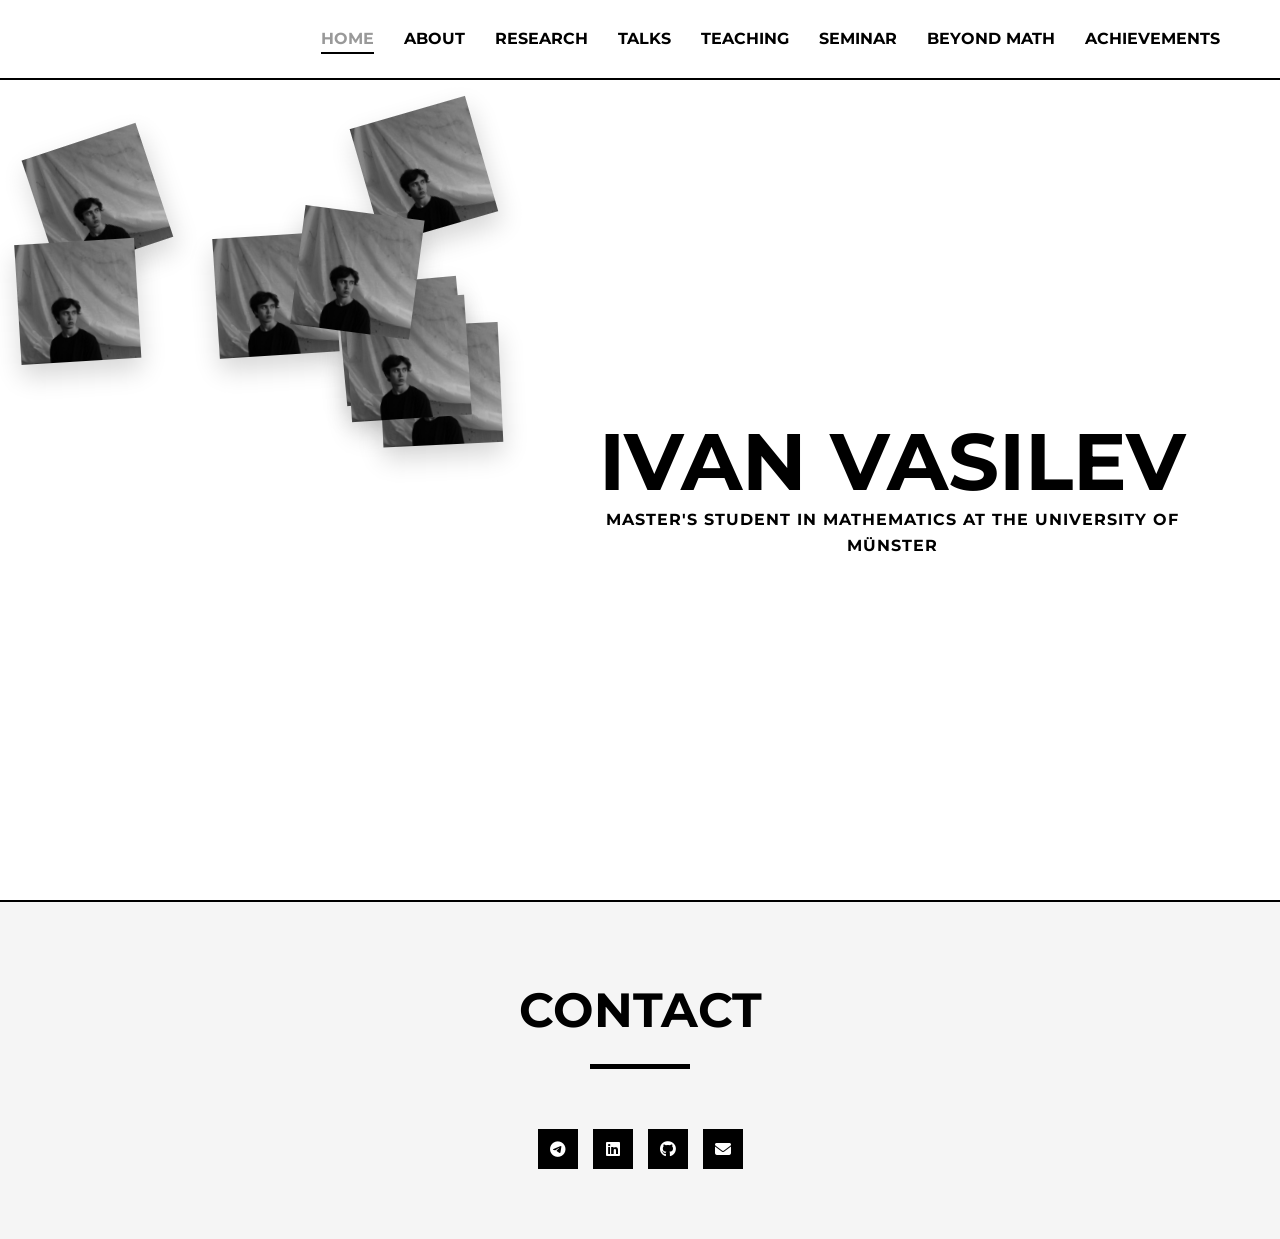
==== commit b2581250: "Bump CSS/JS cache-busting version so browsers load the new styles Co-Authored-By: Claude Opus 5.5 <n" ====
--- a/index.html
+++ b/index.html
@@ -66,7 +66,7 @@
         }
     }
     </script>
-    <link rel="stylesheet" href="css/style.css?v=20260604-7">
+    <link rel="stylesheet" href="css/style.css?v=20261102-1">
     <link rel="preconnect" href="https://fonts.googleapis.com">
     <link rel="preconnect" href="https://fonts.gstatic.com" crossorigin>
     <link href="https://fonts.googleapis.com/css2?family=Montserrat:wght@400;700&amp;display=swap" rel="stylesheet">
@@ -517,6 +517,6 @@
 </div>
 </section>
 </main>
-<script src="js/script.js"></script>
+<script src="js/script.js?v=20261102-1"></script>
 </body>
 </html>
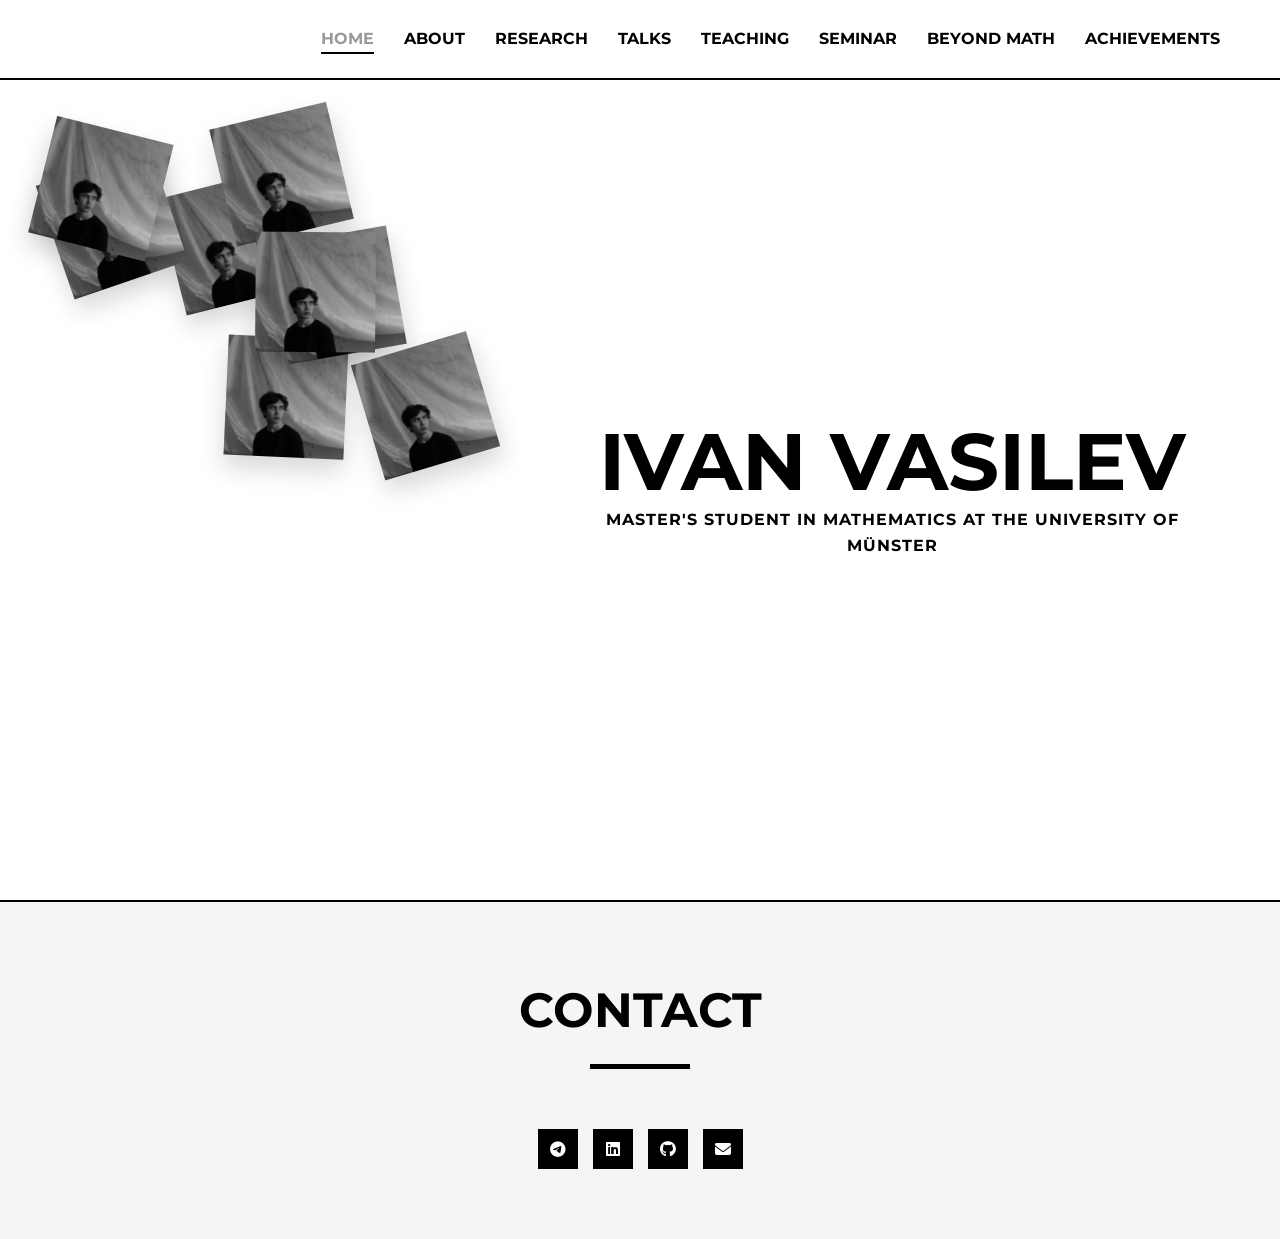
==== commit 0120ead9: "Style caption links like title links (black, underline on hover) Co-Authored-By: Claude Opus 5.5 <no" ====
--- a/index.html
+++ b/index.html
@@ -66,7 +66,7 @@
         }
     }
     </script>
-    <link rel="stylesheet" href="css/style.css?v=20261102-1">
+    <link rel="stylesheet" href="css/style.css?v=20261102-2">
     <link rel="preconnect" href="https://fonts.googleapis.com">
     <link rel="preconnect" href="https://fonts.gstatic.com" crossorigin>
     <link href="https://fonts.googleapis.com/css2?family=Montserrat:wght@400;700&amp;display=swap" rel="stylesheet">
--- a/css/style.css
+++ b/css/style.css
@@ -367,12 +367,14 @@
 text-align: right;
 }
 /* Styling for links within research-list h3 elements */
-.research-list h3 a {
+.research-list h3 a,
+.fine-print a {
 text-decoration: none; /* No underline by default */
 color: var(--primary-color); /* Links are black */
 transition: color 0.3s ease, text-decoration 0.3s ease;
 }
-.research-list h3 a:hover {
+.research-list h3 a:hover,
+.fine-print a:hover {
 color: var(--gray); /* Change color to gray on hover */
 text-decoration: underline; /* Add underline on hover */
 }
@@ -381,13 +383,6 @@
 font-style: italic;
 margin-bottom: 10px;
 display: block;
-}
-.fine-print a {
-color: var(--primary-color);
-transition: color 0.3s ease;
-}
-.fine-print a:hover {
-color: var(--gray);
 }
 .fine-print {
 font-size: 0.9em; /* Smaller font size */
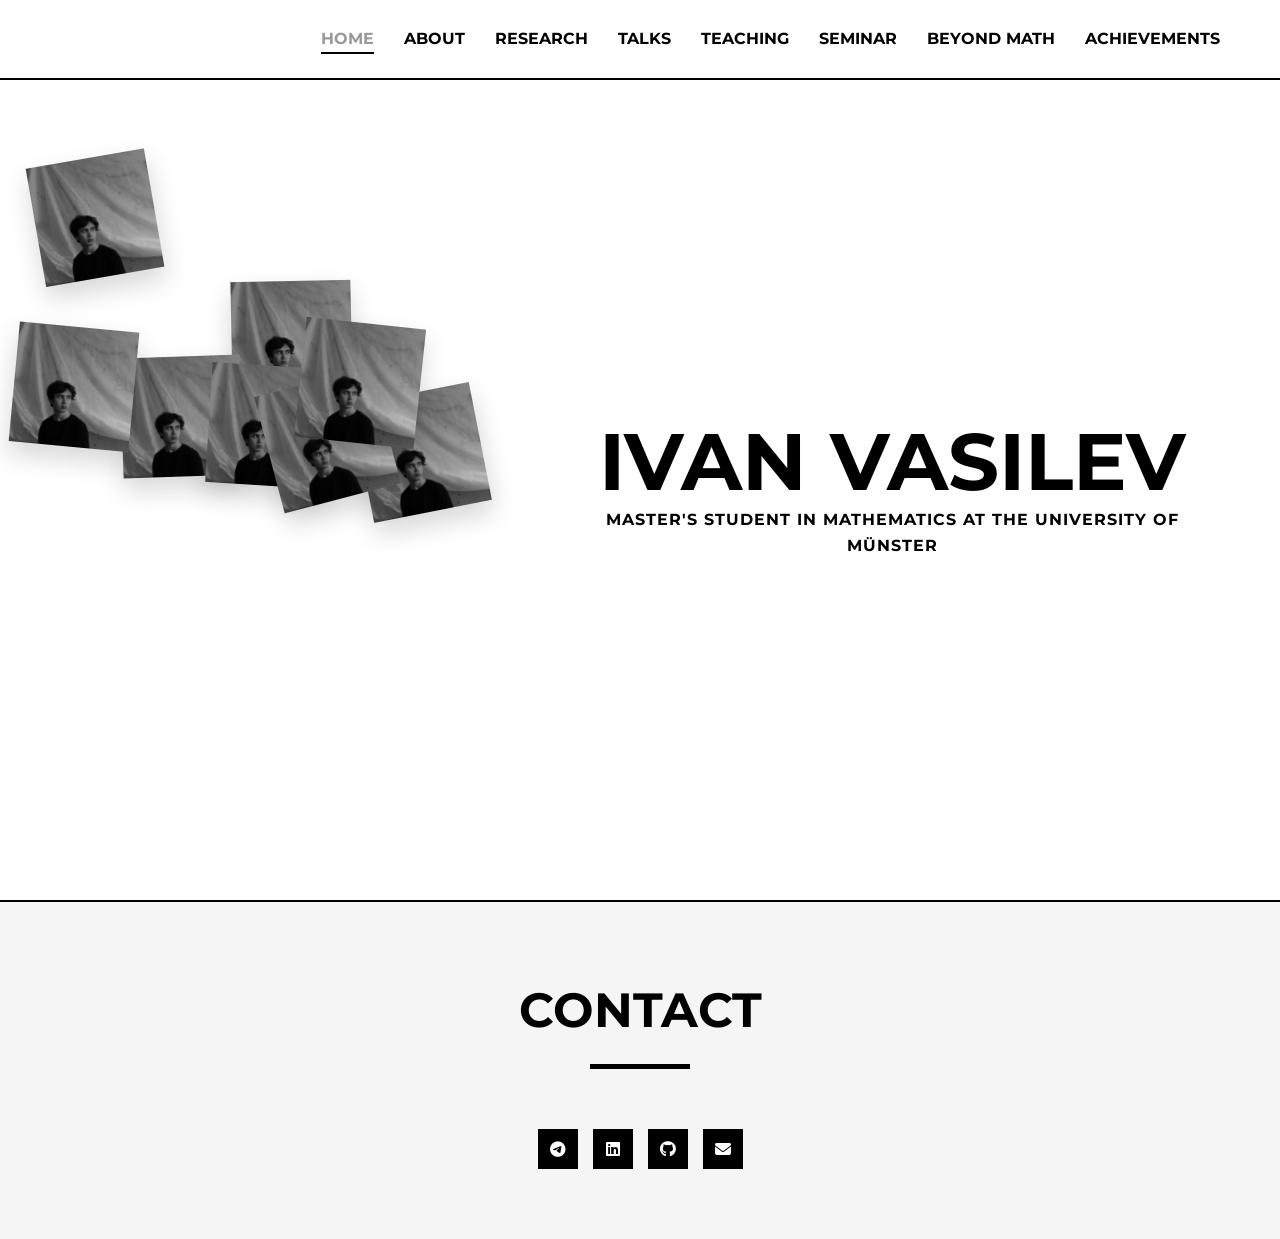
==== commit 0b46f6bc: "Teaching: ITMO linear algebra TA ended December 2024 Co-Authored-By: Claude Opus 5.5 <noreply@anthro" ====
--- a/index.html
+++ b/index.html
@@ -274,7 +274,7 @@
                 <div class="timeline-card">
                     <span class="timeline-type">Teaching</span>
                     <h3>Linear algebra course</h3>
-                    <p class="fine-print">September 2024 - Present | ITMO University, Saint Petersburg (Teaching assistant)</p>
+                    <p class="fine-print">September 2024 - December 2024 | ITMO University, Saint Petersburg (Teaching assistant)</p>
                 </div>
             </article>
             <article class="timeline-item">
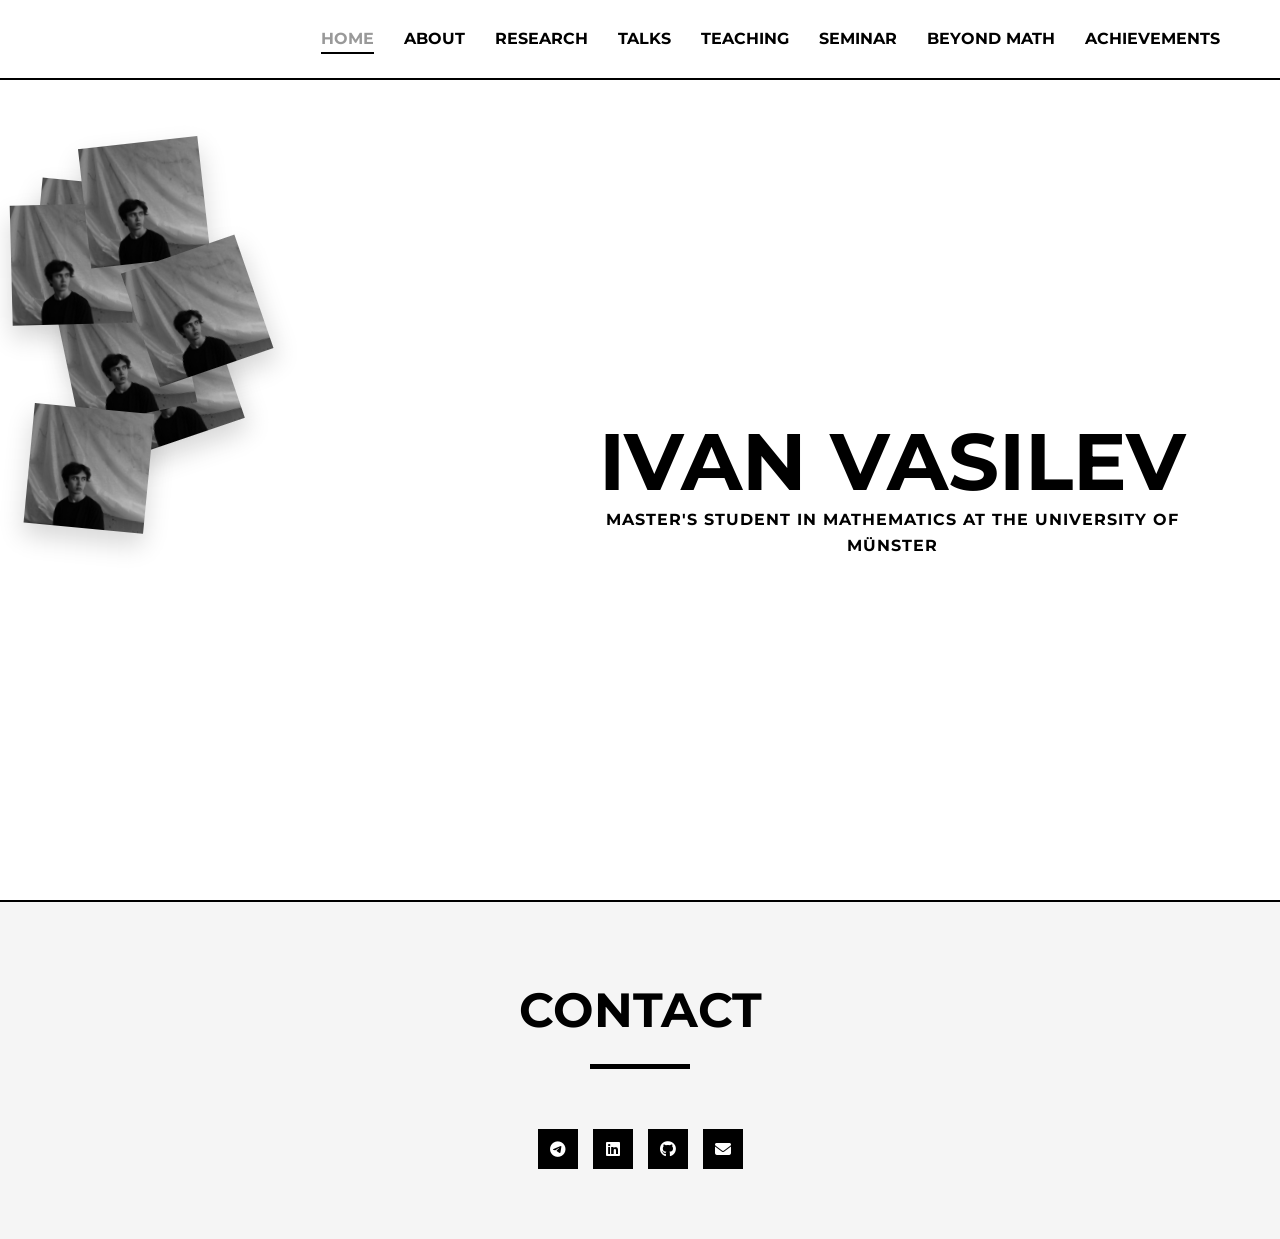
==== commit f8d0303b: "Chromatic seminar: updated syllabus (v4) and Talk 4 notes Co-Authored-By: Claude Opus 5.5 <noreply@a" ====
--- a/index.html
+++ b/index.html
@@ -331,7 +331,8 @@
                 </div>
                 <p class="seminar-notes">Notes:
                     <a href="documents/chromatic-seminar-talk-01-notes.pdf" target="_blank">Talk 1</a> ·
-                    <a href="documents/chromatic-seminar-talk-02-notes.pdf" target="_blank">Talk 2</a>
+                    <a href="documents/chromatic-seminar-talk-02-notes.pdf" target="_blank">Talk 2</a> ·
+                    <a href="documents/chromatic-seminar-talk-04-notes.pdf" target="_blank">Talk 4</a>
                 </p>
             </div>
             <div class="seminar-past">
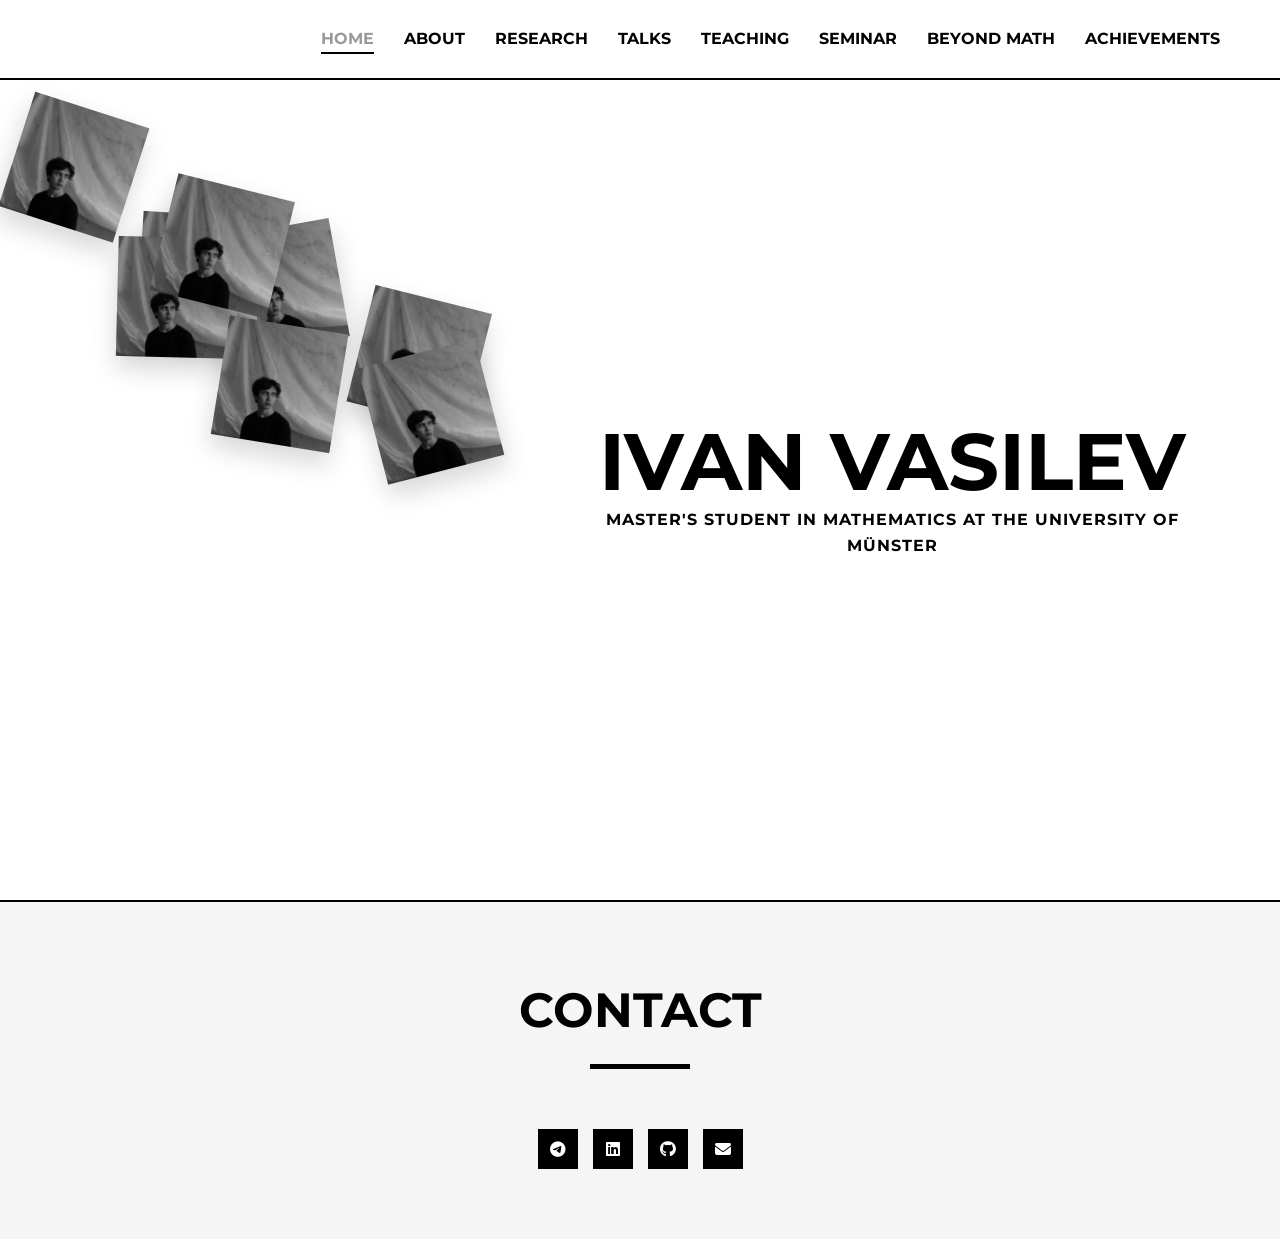
==== commit 8aba4543: "Chromatic seminar: add Talk 5 notes Co-Authored-By: Claude Opus 5.5 <noreply@anthropic.com> Claude-S" ====
--- a/index.html
+++ b/index.html
@@ -332,7 +332,8 @@
                 <p class="seminar-notes">Notes:
                     <a href="documents/chromatic-seminar-talk-01-notes.pdf" target="_blank">Talk 1</a> ·
                     <a href="documents/chromatic-seminar-talk-02-notes.pdf" target="_blank">Talk 2</a> ·
-                    <a href="documents/chromatic-seminar-talk-04-notes.pdf" target="_blank">Talk 4</a>
+                    <a href="documents/chromatic-seminar-talk-04-notes.pdf" target="_blank">Talk 4</a> ·
+                    <a href="documents/chromatic-seminar-talk-05-notes.pdf" target="_blank">Talk 5</a>
                 </p>
             </div>
             <div class="seminar-past">
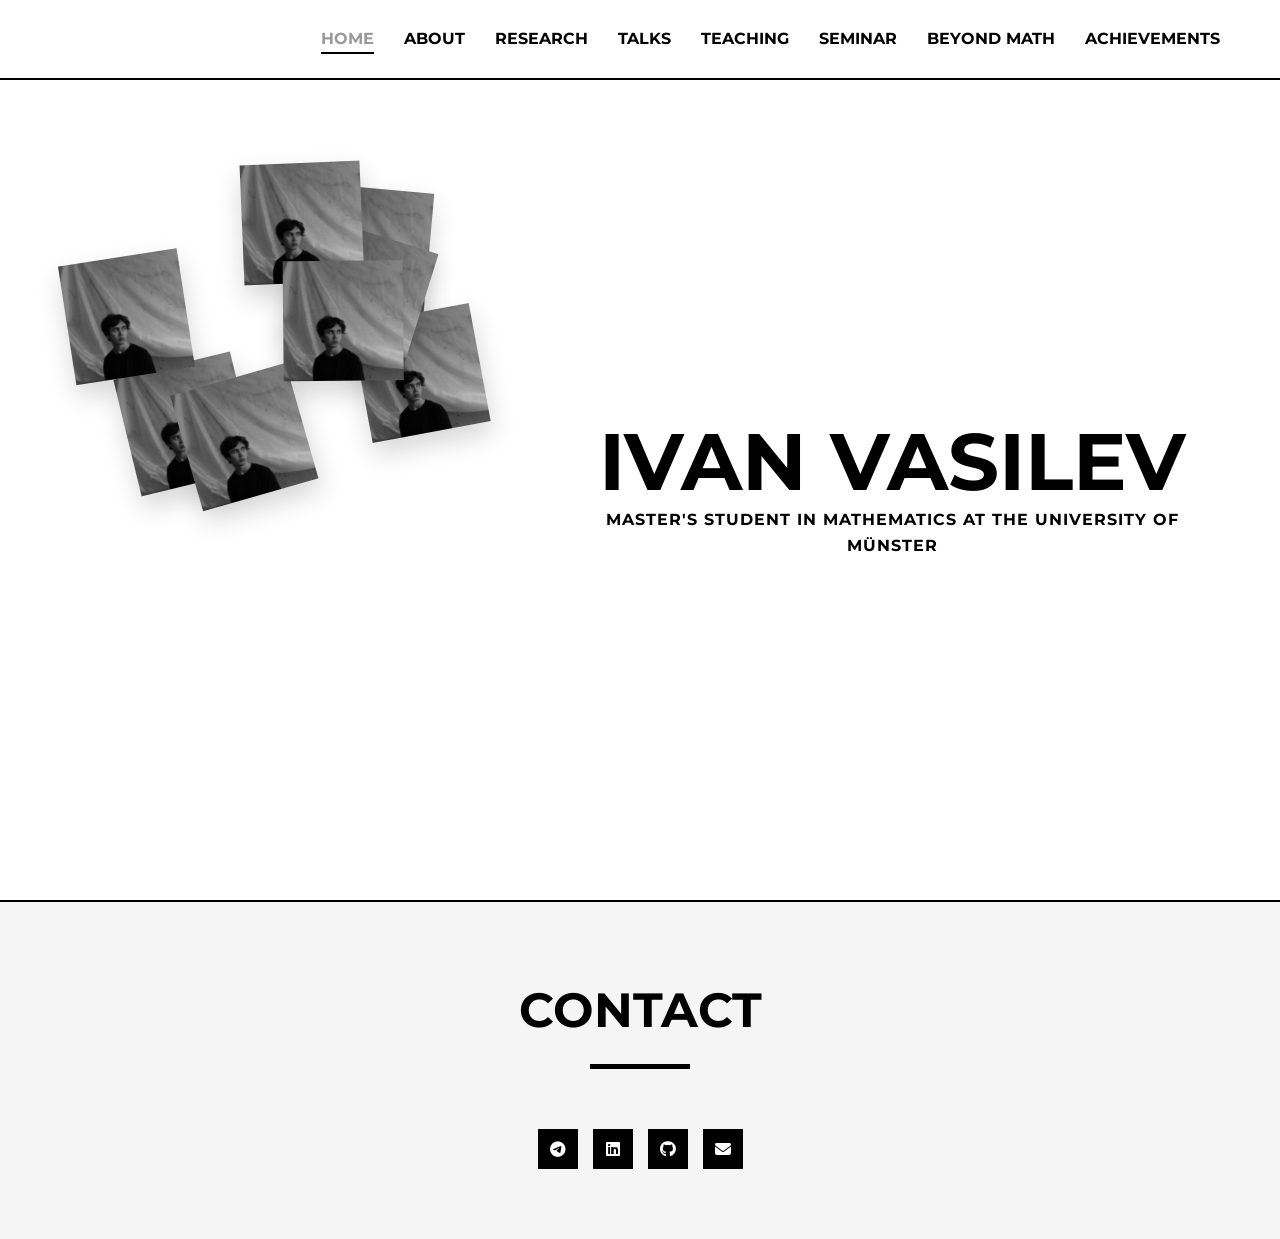
==== commit 4b80cc75: "Chromatic seminar: add Talk 6 notes Co-Authored-By: Claude Opus 5.5 <noreply@anthropic.com> Claude-S" ====
--- a/index.html
+++ b/index.html
@@ -333,7 +333,8 @@
                     <a href="documents/chromatic-seminar-talk-01-notes.pdf" target="_blank">Talk 1</a> ·
                     <a href="documents/chromatic-seminar-talk-02-notes.pdf" target="_blank">Talk 2</a> ·
                     <a href="documents/chromatic-seminar-talk-04-notes.pdf" target="_blank">Talk 4</a> ·
-                    <a href="documents/chromatic-seminar-talk-05-notes.pdf" target="_blank">Talk 5</a>
+                    <a href="documents/chromatic-seminar-talk-05-notes.pdf" target="_blank">Talk 5</a> ·
+                    <a href="documents/chromatic-seminar-talk-06-notes.pdf" target="_blank">Talk 6</a>
                 </p>
             </div>
             <div class="seminar-past">
